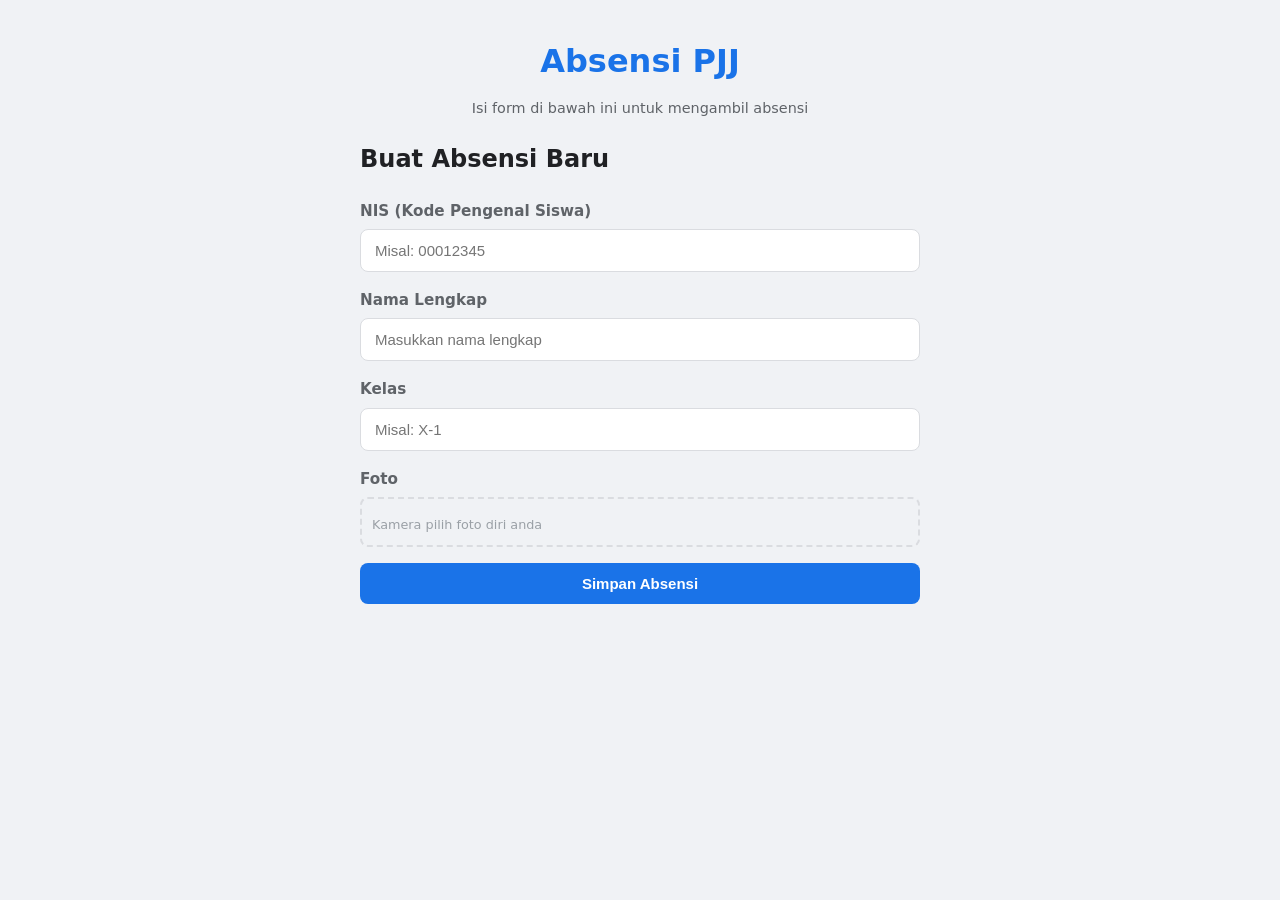
==== index.html @ 0a6ac99b "chore: hapus link Lihat Absensi dari index.html" ====
<!DOCTYPE html>
<html lang="id">
<head>
    <meta charset="UTF-8">
    <meta name="viewport" content="width=device-width, initial-scale=1.0">
    <title>Absensi PJJ</title>
    <link rel="stylesheet" href="style.css">
</head>
<body>
    <nav class="navbar">
    </nav>

    <div class="container">
        <h1>Absensi PJJ</h1>
        <p class="subtitle">Isi form di bawah ini untuk mengambil absensi</p>

        <!-- FORM TAB -->
        <div class="card active">
            <h2>Buat Absensi Baru</h2>
            <form id="attendanceForm" enctype="multipart/form-data">
                <div class="form-group">
                    <label for="nis">NIS (Kode Pengenal Siswa)</label>
                    <input type="text" id="nis" name="nis" placeholder="Misal: 00012345" required maxlength="12">
                </div>
                <div class="form-group">
                    <label for="nama">Nama Lengkap</label>
                    <input type="text" id="nama" name="nama" placeholder="Masukkan nama lengkap" required>
                </div>
                <div class="form-group">
                    <label for="kelas">Kelas</label>
                    <input type="text" id="kelas" name="kelas" placeholder="Misal: X-1" required>
                </div>
                <div class="form-group">
                    <label for="foto">Foto</label>
                    <div class="photo-upload-area">
                        <input type="file" id="foto" name="foto" accept="image/*" capture="environment" required>
                        <img id="preview" class="photo-preview hidden">
                        <p class="hint" id="photoHint">Kamera pilih foto diri anda</p>
                    </div>
                </div>

                <button type="submit" id="submitBtn" class="btn btn-primary">Simpan Absensi</button>
                <div id="messageArea"></div>
            </form>
        </div>
    </div>

    <script src="app.js"></script>
</body>
</html>
---- style.css ----
* {
    margin: 0;
    padding: 0;
    box-sizing: border-box;
}

body {
    font-family: 'Segoe UI', system-ui, sans-serif;
    background: #f0f2f5;
    color: #333;
    line-height: 1.6;
    min-height: 100vh;
}

.container {
    max-width: 600px;
    margin: 0 auto;
    padding: 20px;
}

h1 {
    text-align: center;
    color: #1a73e8;
    margin-bottom: 10px;
}

.subtitle {
    text-align: center;
    color: #5f6368;
    font-size: 0.9em;
    margin-bottom: 20px;
}

.card {
    display: none;
}

.card.active {
    display: block;
}

.card h2 {
    margin-bottom: 20px;
    color: #202124;
}

.form-group {
    margin-bottom: 16px;
}

.form-group label {
    display: block;
    margin-bottom: 6px;
    font-weight: 600;
    font-size: 0.95em;
    color: #5f6368;
}

.form-group input[type="text"],
.form-group input[type="number"] {
    width: 100%;
    padding: 12px 14px;
    border: 1px solid #dadce0;
    border-radius: 8px;
    font-size: 15px;
    transition: border-color 0.2s;
    background: #fff;
}

.form-group input:focus {
    outline: none;
    border-color: #1a73e8;
    box-shadow: 0 0 0 3px rgba(26, 115, 232, 0.1);
}

.photo-upload-area {
    position: relative;
    overflow: hidden;
    border: 2px dashed #dadce0;
    border-radius: 8px;
    padding: 10px;
    cursor: pointer;
    transition: border-color 0.2s;
}

.photo-upload-area:hover {
    border-color: #1a73e8;
}

.photo-upload-area input[type="file"] {
    position: absolute;
    opacity: 0;
    width: 100%;
    height: 100%;
    cursor: pointer;
}

.photo-preview {
    max-width: 100%;
    max-height: 200px;
    object-fit: cover;
    border-radius: 6px;
    display: block;
}

.photo-preview.hidden {
    display: none;
}

.hint {
    font-size: 0.8em;
    color: #9aa0a6;
    margin-top: 6px;
}

.btn {
    display: inline-block;
    width: 100%;
    padding: 12px 20px;
    border: none;
    border-radius: 8px;
    font-size: 15px;
    font-weight: 600;
    cursor: pointer;
    transition: background 0.2s, transform 0.1s;
}

.btn-primary {
    background: #1a73e8;
    color: #fff;
}

.btn-primary:hover {
    background: #1557b0;
}

.btn-primary:active {
    transform: scale(0.98);
}

.btn-secondary {
    background: #ea4335;
    color: #fff;
}

.btn-secondary:hover {
    background: #d33e2c;
}

.btn:disabled {
    opacity: 0.6;
    cursor: not-allowed;
}

#messageArea {
    margin-top: 16px;
    min-height: 24px;
}

.success {
    background: #e6f4ea;
    color: #137333;
    padding: 10px 14px;
    border-radius: 8px;
    font-weight: 500;
}

.error {
    background: #fce8e6;
    color: #c5221f;
    padding: 10px 14px;
    border-radius: 8px;
    font-weight: 500;
}

#collageGrid {
    margin-top: 20px;
    display: grid;
    grid-template-columns: repeat(auto-fill, minmax(150px, 1fr));
    gap: 10px;
}

.photo-item {
    position: relative;
    border-radius: 8px;
    overflow: hidden;
    aspect-ratio: 1;
    background: #eee;
    box-shadow: 0 1px 4px rgba(0, 0, 0, 0.1);
}

.photo-item img {
    width: 100%;
    height: 100%;
    object-fit: cover;
    display: block;
}

.photo-date {
    font-size: 0.75em;
    color: #5f6368;
    text-align: center;
    padding: 4px;
    background: rgba(255, 255, 255, 0.85);
}

#collageMessage {
    margin-top: 16px;
    min-height: 24px;
}

.navbar {
    display: flex;
    justify-content: center;
    gap: 8px;
    margin-bottom: 16px;
}

.navbar .btn {
    width: auto;
    min-width: 160px;
    padding: 10px 18px;
}

@media (max-width: 480px) {
    .navbar .btn {
        min-width: 120px;
        padding: 8px 12px;
    }

    .container {
        padding: 12px;
    }

    h1 {
        font-size: 1.3em;
    }
}
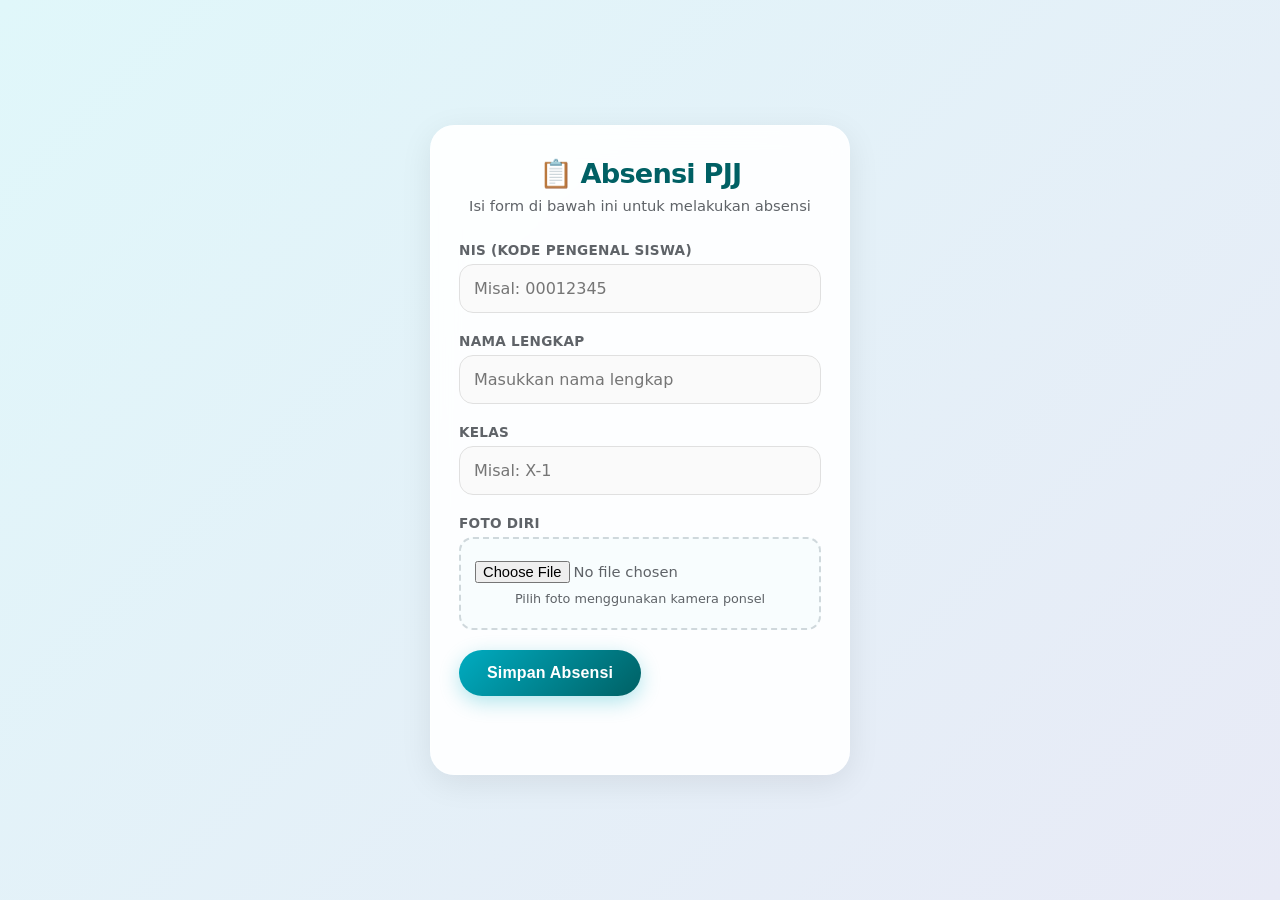
==== commit 7311fe6f: "feat: tampilan index modern, responsive, ringan mobile" ====
--- a/index.html
+++ b/index.html
@@ -7,16 +7,11 @@
     <link rel="stylesheet" href="style.css">
 </head>
 <body>
-    <nav class="navbar">
-    </nav>
+    <div class="container">
+        <div class="card active">
+            <h1>📋 Absensi PJJ</h1>
+            <p class="subtitle">Isi form di bawah ini untuk melakukan absensi</p>
 
-    <div class="container">
-        <h1>Absensi PJJ</h1>
-        <p class="subtitle">Isi form di bawah ini untuk mengambil absensi</p>
-
-        <!-- FORM TAB -->
-        <div class="card active">
-            <h2>Buat Absensi Baru</h2>
             <form id="attendanceForm" enctype="multipart/form-data">
                 <div class="form-group">
                     <label for="nis">NIS (Kode Pengenal Siswa)</label>
@@ -31,11 +26,11 @@
                     <input type="text" id="kelas" name="kelas" placeholder="Misal: X-1" required>
                 </div>
                 <div class="form-group">
-                    <label for="foto">Foto</label>
+                    <label for="foto">Foto Diri</label>
                     <div class="photo-upload-area">
                         <input type="file" id="foto" name="foto" accept="image/*" capture="environment" required>
                         <img id="preview" class="photo-preview hidden">
-                        <p class="hint" id="photoHint">Kamera pilih foto diri anda</p>
+                        <p class="hint" id="photoHint">Pilih foto menggunakan kamera ponsel</p>
                     </div>
                 </div>
 
--- a/style.css
+++ b/style.css
@@ -1,238 +1,193 @@
-* {
-    margin: 0;
-    padding: 0;
-    box-sizing: border-box;
+/* ============================================
+   Absensi PJJ — Modern Mobile-First Design
+   ============================================ */
+:root {
+  --bg: linear-gradient(135deg, #e0f7fa 0%, #e8eaf6 100%);
+  --surface: #ffffff;
+  --primary: #00acc1;
+  --primary-deep: #006064;
+  --text: #212121;
+  --text-secondary: #5f6368;
+  --shadow: 0 8px 32px rgba(0, 0, 0, 0.08);
+  --radius: 24px;
+  --radius-sm: 14px;
+  --font: 'Segoe UI', system-ui, -apple-system, sans-serif;
 }
 
+* { margin: 0; padding: 0; box-sizing: border-box; }
+
+html { scroll-behavior: smooth; }
+
 body {
-    font-family: 'Segoe UI', system-ui, sans-serif;
-    background: #f0f2f5;
-    color: #333;
-    line-height: 1.6;
-    min-height: 100vh;
+  font-family: var(--font);
+  background: var(--bg);
+  color: var(--text);
+  min-height: 100vh;
+  display: flex;
+  align-items: center;
+  justify-content: center;
+  padding: 16px;
+  -webkit-font-smoothing: antialiased;
+  -moz-osx-font-smoothing: grayscale;
 }
 
+/* Glass-card */
 .container {
-    max-width: 600px;
-    margin: 0 auto;
-    padding: 20px;
+  width: 100%;
+  max-width: 420px;
 }
 
-h1 {
-    text-align: center;
-    color: #1a73e8;
-    margin-bottom: 10px;
+.card {
+  background: rgba(255,255,255,0.92);
+  backdrop-filter: blur(14px) saturate(140%);
+  -webkit-backdrop-filter: blur(14px) saturate(140%);
+  border: 1px solid rgba(255,255,255,0.35);
+  border-radius: var(--radius);
+  box-shadow: var(--shadow);
+  padding: 32px 28px;
+  animation: fadeUp 0.6s ease-out;
+}
+
+@keyframes fadeUp {
+  from { opacity: 0; transform: translateY(20px); }
+  to   { opacity: 1; transform: translateY(0); }
+}
+
+.card h1 {
+  font-size: 1.7rem;
+  font-weight: 800;
+  letter-spacing: -0.03em;
+  text-align: center;
+  margin-bottom: 6px;
+  color: var(--primary-deep);
+  line-height: 1.2;
 }
 
 .subtitle {
-    text-align: center;
-    color: #5f6368;
-    font-size: 0.9em;
-    margin-bottom: 20px;
+  text-align: center;
+  color: var(--text-secondary);
+  font-size: 0.92rem;
+  margin-bottom: 28px;
+  font-weight: 500;
 }
 
-.card {
-    display: none;
+/* Inputs */
+.form-group { margin-bottom: 20px; }
+
+.form-group label {
+  display: block;
+  margin-bottom: 6px;
+  font-weight: 700;
+  font-size: 0.85rem;
+  color: var(--text-secondary);
+  letter-spacing: 0.02em;
+  text-transform: uppercase;
 }
 
-.card.active {
-    display: block;
+.form-group input[type="text"] {
+  width: 100%;
+  padding: 14px 14px;
+  border: 1.5px solid #e0e0e0;
+  border-radius: var(--radius-sm);
+  font-size: 1rem;
+  font-family: var(--font);
+  background: #fafafa;
+  color: var(--text);
+  transition: border-color 0.2s, box-shadow 0.2s, background 0.2s;
+  outline: none;
 }
 
-.card h2 {
-    margin-bottom: 20px;
-    color: #202124;
+.form-group input[type="text"]:focus {
+  border-color: var(--primary);
+  background: #fff;
+  box-shadow: 0 0 0 3px rgba(0,172,193,0.15);
 }
 
-.form-group {
-    margin-bottom: 16px;
-}
-
-.form-group label {
-    display: block;
-    margin-bottom: 6px;
-    font-weight: 600;
-    font-size: 0.95em;
-    color: #5f6368;
-}
-
-.form-group input[type="text"],
-.form-group input[type="number"] {
-    width: 100%;
-    padding: 12px 14px;
-    border: 1px solid #dadce0;
-    border-radius: 8px;
-    font-size: 15px;
-    transition: border-color 0.2s;
-    background: #fff;
-}
-
-.form-group input:focus {
-    outline: none;
-    border-color: #1a73e8;
-    box-shadow: 0 0 0 3px rgba(26, 115, 232, 0.1);
-}
-
+/* Photo upload */
 .photo-upload-area {
-    position: relative;
-    overflow: hidden;
-    border: 2px dashed #dadce0;
-    border-radius: 8px;
-    padding: 10px;
-    cursor: pointer;
-    transition: border-color 0.2s;
+  border: 2px dashed #cfd8dc;
+  border-radius: var(--radius-sm);
+  padding: 22px 14px;
+  text-align: center;
+  transition: border-color 0.2s, background 0.2s;
+  background: rgba(0,172,193,0.02);
 }
 
 .photo-upload-area:hover {
-    border-color: #1a73e8;
+  border-color: var(--primary);
+  background: rgba(0,172,193,0.06);
 }
 
 .photo-upload-area input[type="file"] {
-    position: absolute;
-    opacity: 0;
-    width: 100%;
-    height: 100%;
-    cursor: pointer;
+  display: block;
+  width: 100%;
+  font-family: var(--font);
+  font-size: 0.92rem;
+  color: var(--text-secondary);
+  cursor: pointer;
 }
 
 .photo-preview {
-    max-width: 100%;
-    max-height: 200px;
-    object-fit: cover;
-    border-radius: 6px;
-    display: block;
+  max-width: 100%;
+  max-height: 220px;
+  margin-top: 12px;
+  border-radius: var(--radius-sm);
+  object-fit: cover;
+  box-shadow: 0 4px 12px rgba(0,0,0,0.08);
 }
 
-.photo-preview.hidden {
-    display: none;
+.hidden { display: none; }
+
+.hint {
+  margin-top: 8px;
+  font-size: 0.8rem;
+  color: var(--text-secondary);
+  font-weight: 500;
 }
 
-.hint {
-    font-size: 0.8em;
-    color: #9aa0a6;
-    margin-top: 6px;
-}
-
+/* Button */
 .btn {
-    display: inline-block;
-    width: 100%;
-    padding: 12px 20px;
-    border: none;
-    border-radius: 8px;
-    font-size: 15px;
-    font-weight: 600;
-    cursor: pointer;
-    transition: background 0.2s, transform 0.1s;
+  display: inline-block;
+  padding: 14px 28px;
+  border-radius: 50px;
+  font-size: 1rem;
+  font-weight: 700;
+  text-decoration: none;
+  border: none;
+  cursor: pointer;
+  transition: transform 0.12s ease, box-shadow 0.2s ease, background 0.2s ease;
+  letter-spacing: 0.01em;
+  user-select: none;
 }
 
 .btn-primary {
-    background: #1a73e8;
-    color: #fff;
+  background: linear-gradient(135deg, var(--primary), var(--primary-deep));
+  color: #fff;
+  box-shadow: 0 6px 20px rgba(0,172,193,0.3);
 }
 
 .btn-primary:hover {
-    background: #1557b0;
+  transform: translateY(-2px);
+  box-shadow: 0 10px 28px rgba(0,172,193,0.42);
 }
 
-.btn-primary:active {
-    transform: scale(0.98);
+.btn-primary:active { transform: translateY(0); }
+
+/* Message area */
+#messageArea {
+  margin-top: 18px;
+  min-height: 28px;
+  font-size: 0.92rem;
+  font-weight: 600;
+  text-align: center;
 }
 
-.btn-secondary {
-    background: #ea4335;
-    color: #fff;
+#messageArea .success  { color: #2e7d32; }
+#messageArea .error    { color: #c62828; }
+
+/* Mobile adjustments */
+@media (max-width: 480px) {
+  body { padding: 12px; }
+  .card { padding: 24px 20px; border-radius: 20px; }
+  h1 { font-size: 1.5rem; }
 }
-
-.btn-secondary:hover {
-    background: #d33e2c;
-}
-
-.btn:disabled {
-    opacity: 0.6;
-    cursor: not-allowed;
-}
-
-#messageArea {
-    margin-top: 16px;
-    min-height: 24px;
-}
-
-.success {
-    background: #e6f4ea;
-    color: #137333;
-    padding: 10px 14px;
-    border-radius: 8px;
-    font-weight: 500;
-}
-
-.error {
-    background: #fce8e6;
-    color: #c5221f;
-    padding: 10px 14px;
-    border-radius: 8px;
-    font-weight: 500;
-}
-
-#collageGrid {
-    margin-top: 20px;
-    display: grid;
-    grid-template-columns: repeat(auto-fill, minmax(150px, 1fr));
-    gap: 10px;
-}
-
-.photo-item {
-    position: relative;
-    border-radius: 8px;
-    overflow: hidden;
-    aspect-ratio: 1;
-    background: #eee;
-    box-shadow: 0 1px 4px rgba(0, 0, 0, 0.1);
-}
-
-.photo-item img {
-    width: 100%;
-    height: 100%;
-    object-fit: cover;
-    display: block;
-}
-
-.photo-date {
-    font-size: 0.75em;
-    color: #5f6368;
-    text-align: center;
-    padding: 4px;
-    background: rgba(255, 255, 255, 0.85);
-}
-
-#collageMessage {
-    margin-top: 16px;
-    min-height: 24px;
-}
-
-.navbar {
-    display: flex;
-    justify-content: center;
-    gap: 8px;
-    margin-bottom: 16px;
-}
-
-.navbar .btn {
-    width: auto;
-    min-width: 160px;
-    padding: 10px 18px;
-}
-
-@media (max-width: 480px) {
-    .navbar .btn {
-        min-width: 120px;
-        padding: 8px 12px;
-    }
-
-    .container {
-        padding: 12px;
-    }
-
-    h1 {
-        font-size: 1.3em;
-    }
-}
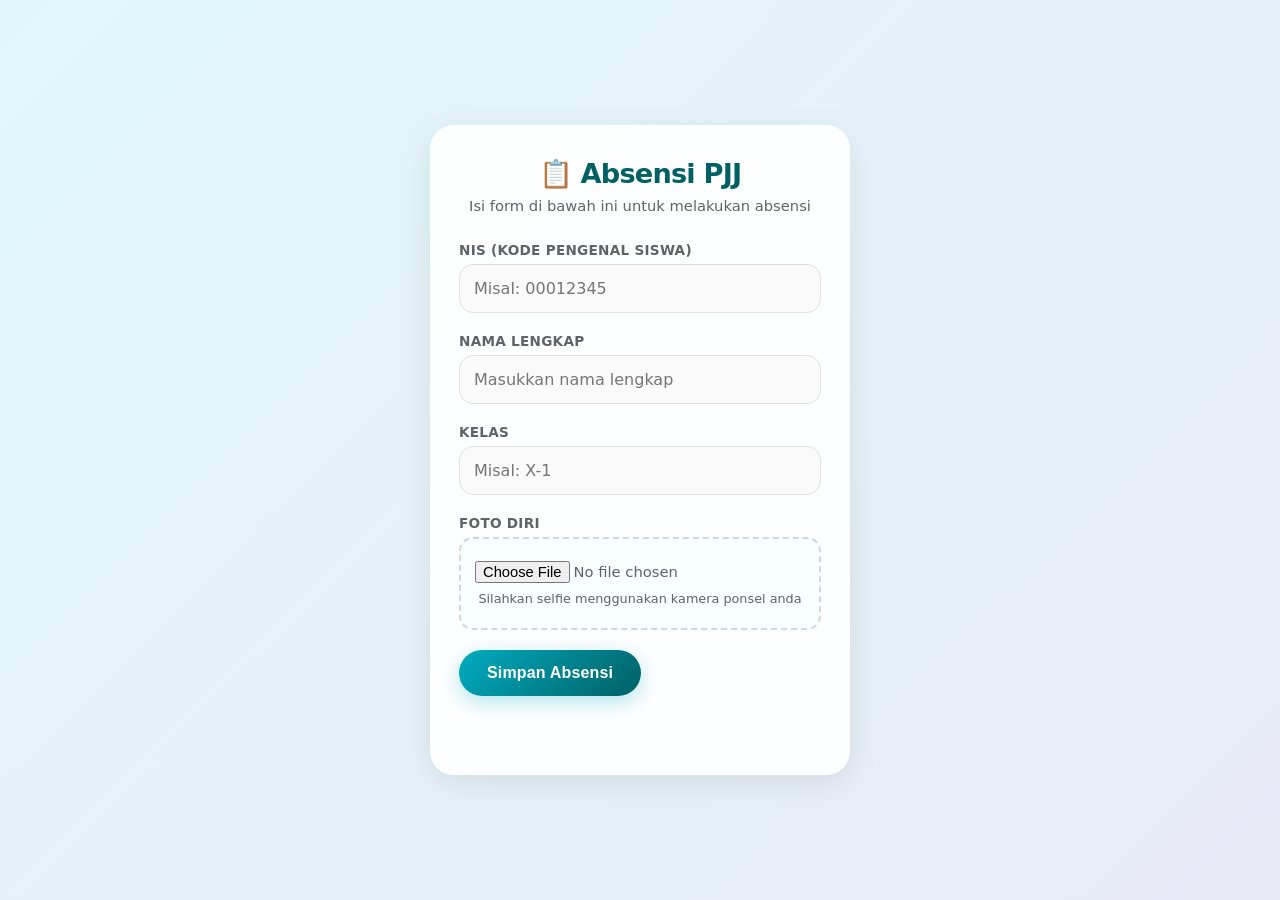
==== commit fdc0753a: "chore: ubah teks hint foto" ====
--- a/index.html
+++ b/index.html
@@ -30,7 +30,7 @@
                     <div class="photo-upload-area">
                         <input type="file" id="foto" name="foto" accept="image/*" capture="environment" required>
                         <img id="preview" class="photo-preview hidden">
-                        <p class="hint" id="photoHint">Pilih foto menggunakan kamera ponsel</p>
+                        <p class="hint" id="photoHint">Silahkan selfie menggunakan kamera ponsel anda</p>
                     </div>
                 </div>
 
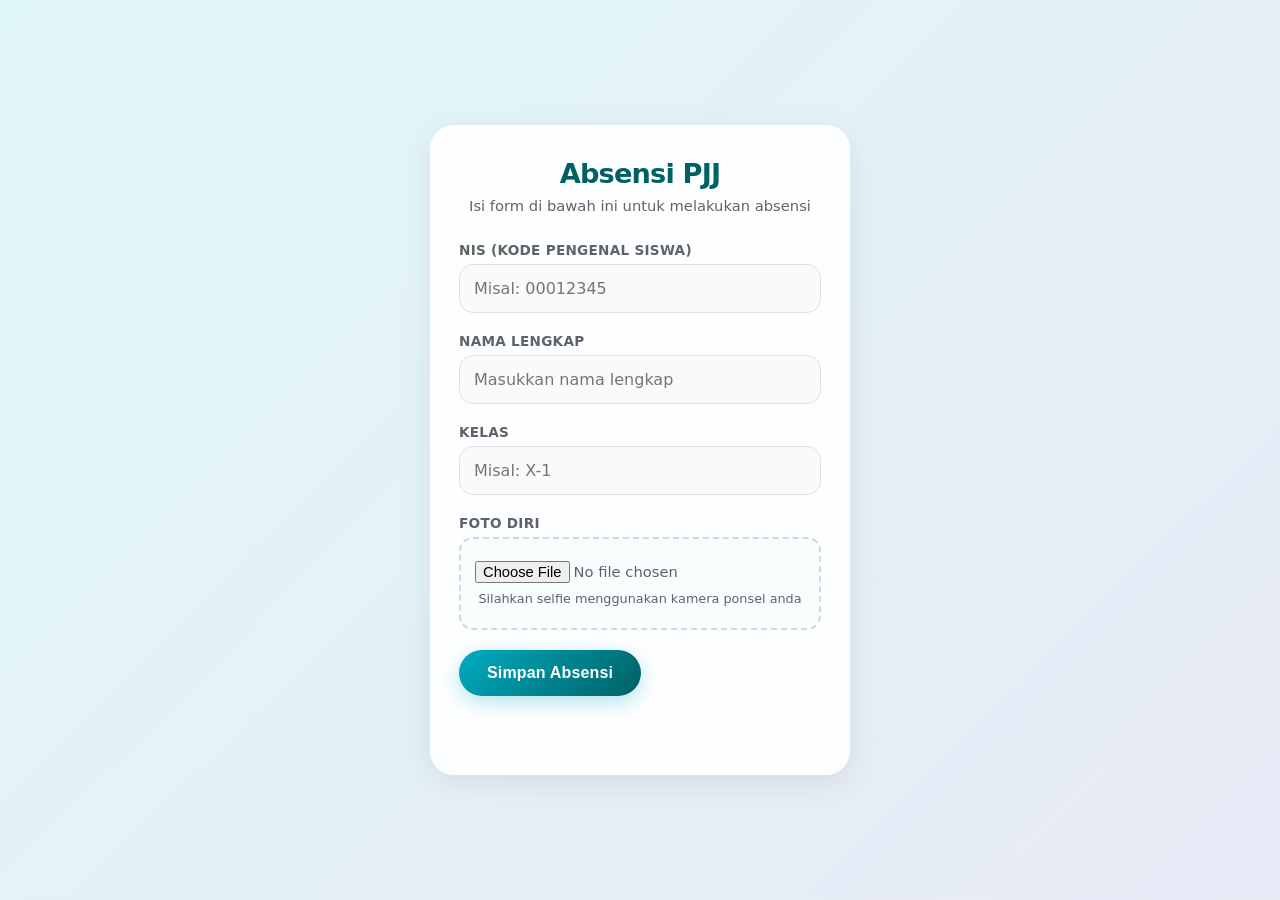
==== commit 0ee6cb64: "Remove emoji from heading in index.html" ====
--- a/index.html
+++ b/index.html
@@ -9,7 +9,7 @@
 <body>
     <div class="container">
         <div class="card active">
-            <h1>📋 Absensi PJJ</h1>
+            <h1>Absensi PJJ</h1>
             <p class="subtitle">Isi form di bawah ini untuk melakukan absensi</p>
 
             <form id="attendanceForm" enctype="multipart/form-data">
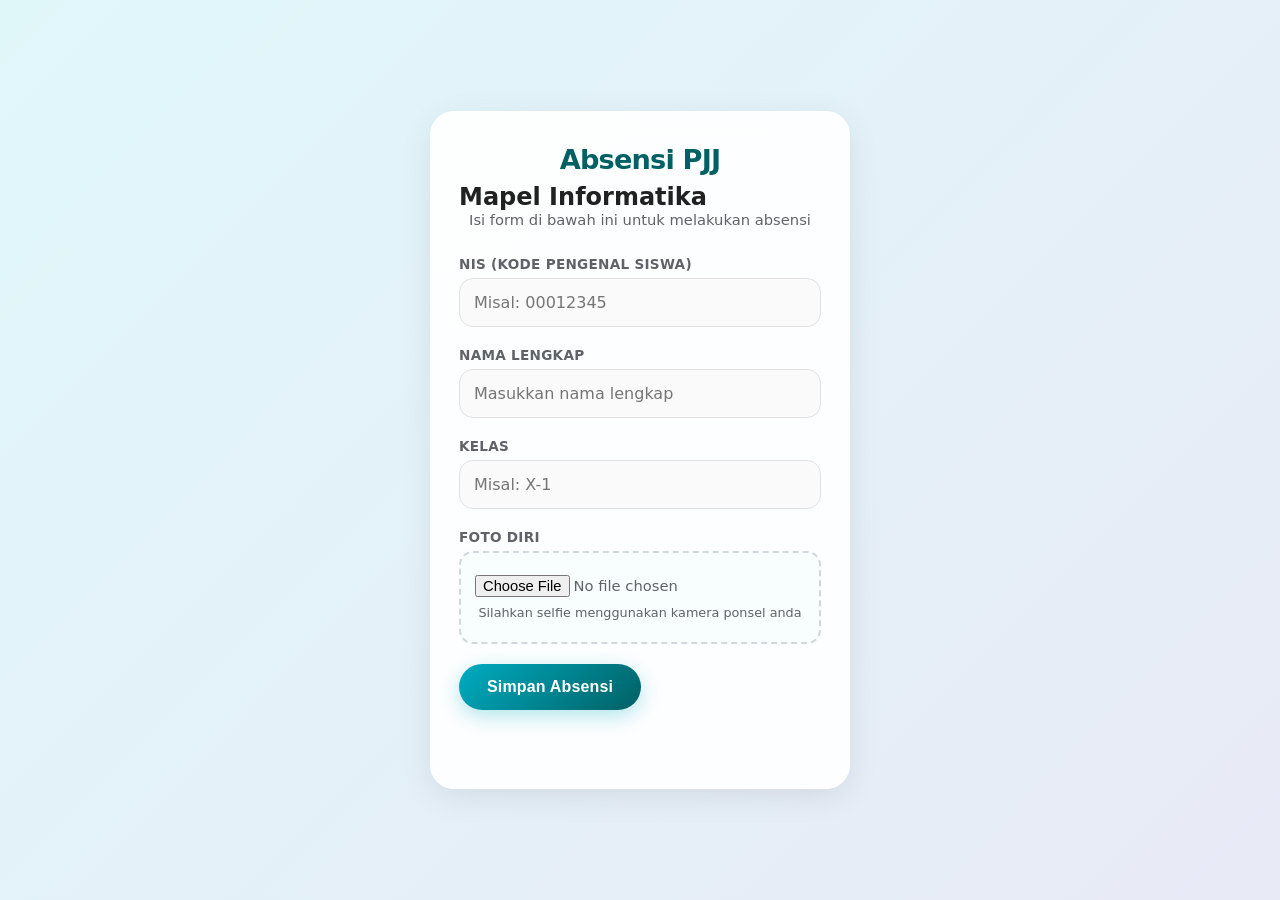
==== commit 3fb551d6: "Add subtitle for attendance form" ====
--- a/index.html
+++ b/index.html
@@ -10,6 +10,7 @@
     <div class="container">
         <div class="card active">
             <h1>Absensi PJJ</h1>
+            <h2>Mapel Informatika</h2>
             <p class="subtitle">Isi form di bawah ini untuk melakukan absensi</p>
 
             <form id="attendanceForm" enctype="multipart/form-data">
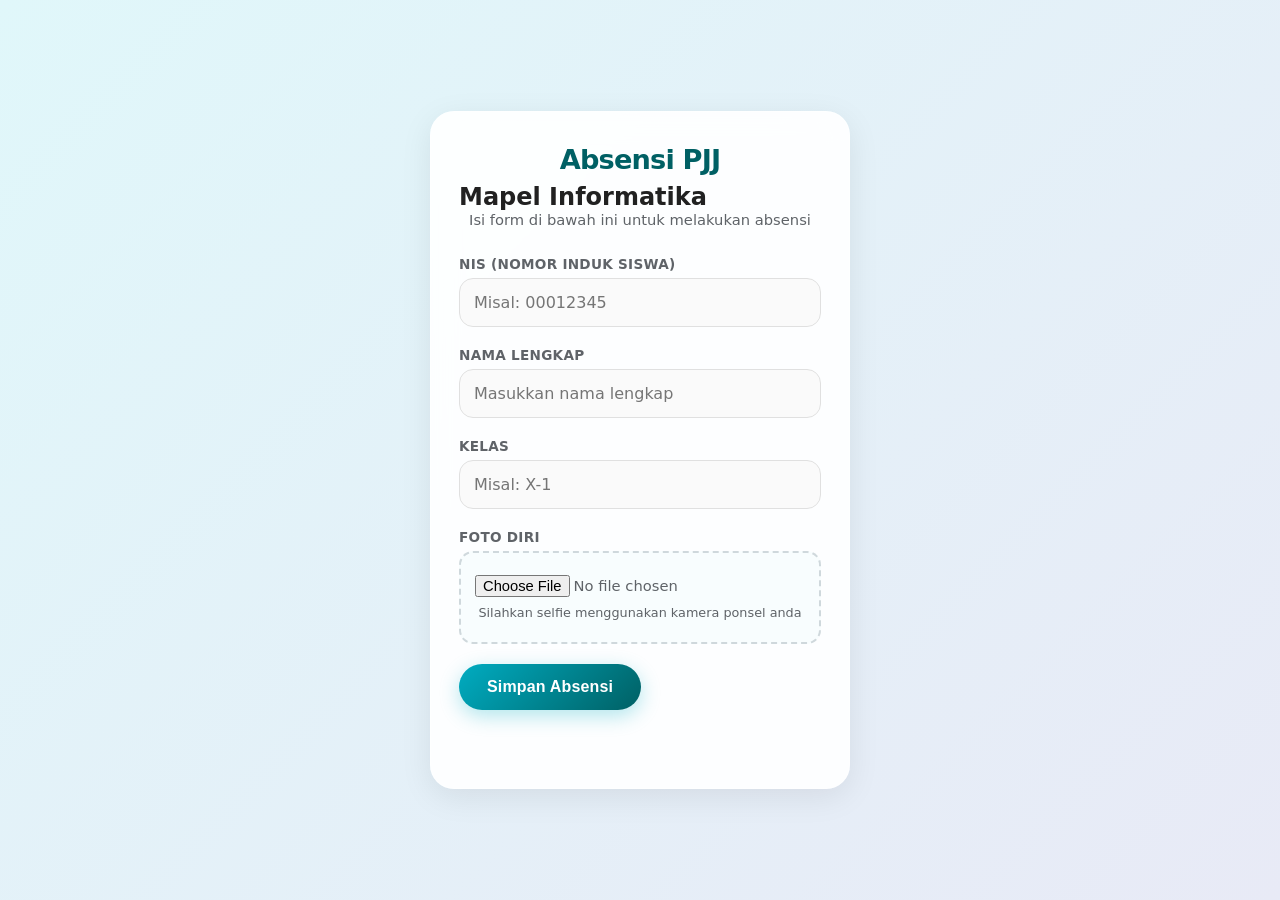
==== commit 0008c750: "Update label text for NIS in attendance form" ====
--- a/index.html
+++ b/index.html
@@ -15,7 +15,7 @@
 
             <form id="attendanceForm" enctype="multipart/form-data">
                 <div class="form-group">
-                    <label for="nis">NIS (Kode Pengenal Siswa)</label>
+                    <label for="nis">NIS (Nomor Induk Siswa)</label>
                     <input type="text" id="nis" name="nis" placeholder="Misal: 00012345" required maxlength="12">
                 </div>
                 <div class="form-group">
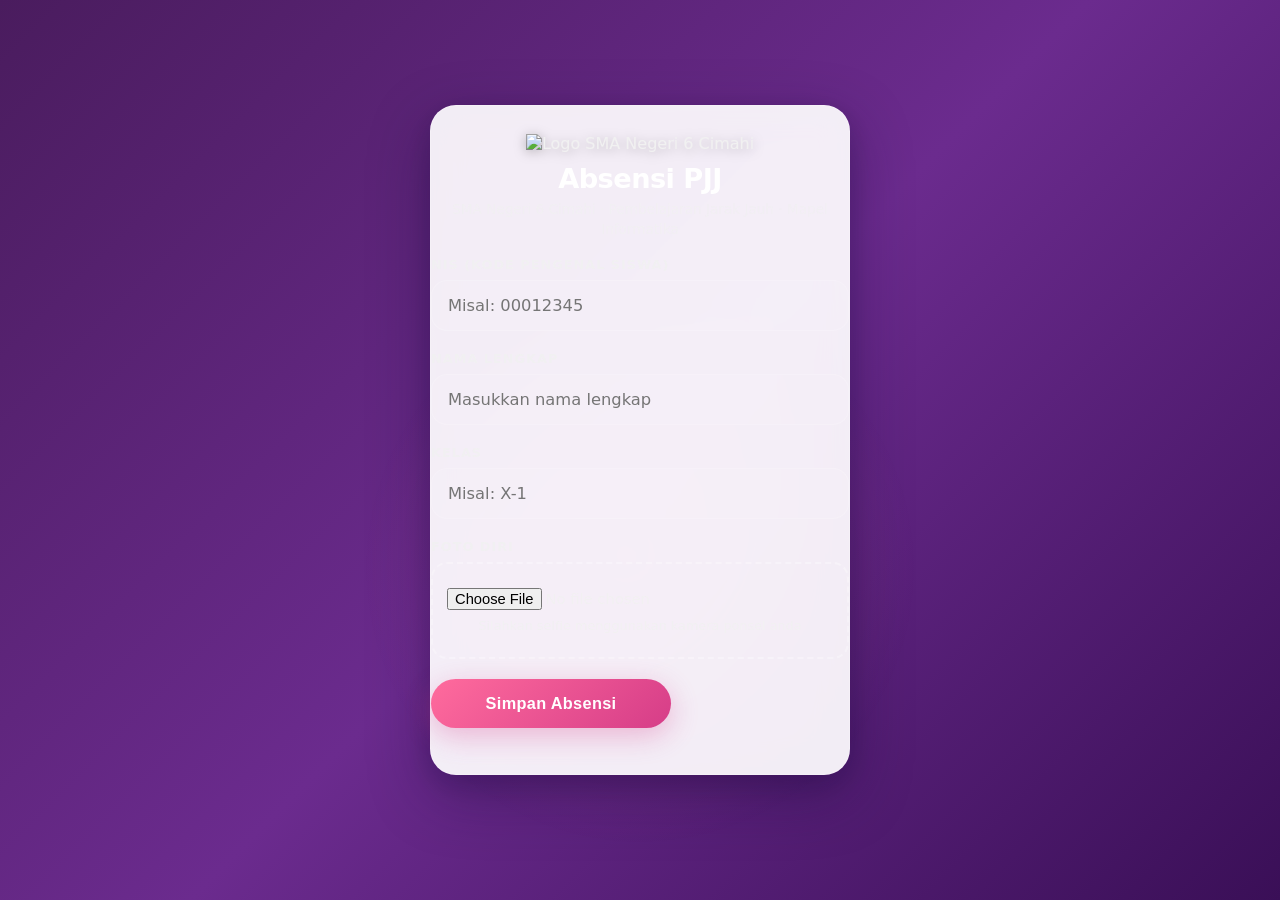
==== commit c54516b3: "fix: larikan konflik index.html, gabung logo & mapel informatika ke subtitle" ====
--- a/index.html
+++ b/index.html
@@ -1,46 +1,55 @@
 <!DOCTYPE html>
 <html lang="id">
 <head>
-    <meta charset="UTF-8">
-    <meta name="viewport" content="width=device-width, initial-scale=1.0">
-    <title>Absensi PJJ</title>
-    <link rel="stylesheet" href="style.css">
+  <meta charset="UTF-8">
+  <meta name="viewport" content="width=device-width, initial-scale=1.0">
+  <title>Absensi PJJ — SMA Negeri 6 Cimahi</title>
+  <link rel="stylesheet" href="style.css">
 </head>
 <body>
-    <div class="container">
-        <div class="card active">
-            <h1>Absensi PJJ</h1>
-            <h2>Mapel Informatika</h2>
-            <p class="subtitle">Isi form di bawah ini untuk melakukan absensi</p>
+  <main class="hero">
+    <div class="card">
+      <header class="card-header">
+        <img src="https://upload.wikimedia.org/wikipedia/id/c/c6/Logo_SMA_Negeri_6_CMH.png"
+             alt="Logo SMA Negeri 6 Cimahi"
+             class="logo"
+             loading="eager"
+             width="72" height="72" />
+        <h1>Absensi PJJ</h1>
+        <p class="subtitle">SMA Negeri 6 Cimahi &middot; Pembelajaran Jarak Jauh &middot; Mapel Informatika</p>
+      </header>
 
-            <form id="attendanceForm" enctype="multipart/form-data">
-                <div class="form-group">
-                    <label for="nis">NIS (Nomor Induk Siswa)</label>
-                    <input type="text" id="nis" name="nis" placeholder="Misal: 00012345" required maxlength="12">
-                </div>
-                <div class="form-group">
-                    <label for="nama">Nama Lengkap</label>
-                    <input type="text" id="nama" name="nama" placeholder="Masukkan nama lengkap" required>
-                </div>
-                <div class="form-group">
-                    <label for="kelas">Kelas</label>
-                    <input type="text" id="kelas" name="kelas" placeholder="Misal: X-1" required>
-                </div>
-                <div class="form-group">
-                    <label for="foto">Foto Diri</label>
-                    <div class="photo-upload-area">
-                        <input type="file" id="foto" name="foto" accept="image/*" capture="environment" required>
-                        <img id="preview" class="photo-preview hidden">
-                        <p class="hint" id="photoHint">Silahkan selfie menggunakan kamera ponsel anda</p>
-                    </div>
-                </div>
+      <form id="attendanceForm" enctype="multipart/form-data">
+        <div class="form-group">
+          <label for="nis">NIS (Kode Pengenal Siswa)</label>
+          <input type="text" id="nis" name="nis" placeholder="Misal: 00012345" required maxlength="12" autocomplete="off">
+        </div>
 
-                <button type="submit" id="submitBtn" class="btn btn-primary">Simpan Absensi</button>
-                <div id="messageArea"></div>
-            </form>
+        <div class="form-group">
+          <label for="nama">Nama Lengkap</label>
+          <input type="text" id="nama" name="nama" placeholder="Masukkan nama lengkap" required autocomplete="name">
         </div>
+
+        <div class="form-group">
+          <label for="kelas">Kelas</label>
+          <input type="text" id="kelas" name="kelas" placeholder="Misal: X-1" required>
+        </div>
+
+        <div class="form-group">
+          <label for="foto">Foto Diri</label>
+          <div class="photo-upload-area">
+            <input type="file" id="foto" name="foto" accept="image/*" capture="environment" required>
+            <img id="preview" class="photo-preview hidden" alt="Preview foto">
+            <p class="hint" id="photoHint">Silahkan selfie menggunakan kamera ponsel anda</p>
+          </div>
+        </div>
+
+        <button type="submit" id="submitBtn" class="btn btn-primary">Simpan Absensi</button>
+        <div id="messageArea" aria-live="polite"></div>
+      </form>
     </div>
+  </main>
 
-    <script src="app.js"></script>
+  <script src="app.js"></script>
 </body>
 </html>
--- a/style.css
+++ b/style.css
@@ -1,17 +1,26 @@
 /* ============================================
-   Absensi PJJ — Modern Mobile-First Design
+   Absensi PJJ — Dark Purple Gradient Theme
    ============================================ */
 :root {
-  --bg: linear-gradient(135deg, #e0f7fa 0%, #e8eaf6 100%);
-  --surface: #ffffff;
-  --primary: #00acc1;
-  --primary-deep: #006064;
-  --text: #212121;
-  --text-secondary: #5f6368;
-  --shadow: 0 8px 32px rgba(0, 0, 0, 0.08);
-  --radius: 24px;
-  --radius-sm: 14px;
-  --font: 'Segoe UI', system-ui, -apple-system, sans-serif;
+  --bg-start: #4a1c5e;
+  --bg-mid:    #6b2b8e;
+  --bg-end:    #3a0f57;
+  --surface:   rgba(255, 255, 255, 0.96);
+  --surface-deep: rgba(255, 255, 255, 0.92);
+  --primary:    #ff6b9d;
+  --primary-deep: #d63d88;
+  --primary-soft: rgba(255, 107, 157, 0.18);
+  --text:        #f1f1f1;
+  --text-mute:   rgba(241, 241, 241, 0.62);
+  --text-dim:    rgba(241, 241, 241, 0.85);
+  --text-ghost:  rgba(241, 241, 241, 0.48);
+  --border:      rgba(255, 255, 255, 0.18);
+  --shadow-card: 0 20px 60px rgba(30, 10, 60, 0.38),
+                 0 8px 24px rgba(30, 10, 60, 0.18);
+  --shadow-btn:  0 8px 28px rgba(214, 61, 136, 0.32);
+  --radius:      26px;
+  --radius-sm:   16px;
+  --font:        'Segoe UI', system-ui, -apple-system, sans-serif;
 }
 
 * { margin: 0; padding: 0; box-sizing: border-box; }
@@ -20,102 +29,127 @@
 
 body {
   font-family: var(--font);
-  background: var(--bg);
-  color: var(--text);
   min-height: 100vh;
   display: flex;
   align-items: center;
   justify-content: center;
-  padding: 16px;
+  padding: 20px 16px 40px;
+  background: linear-gradient(135deg, var(--bg-start) 0%, var(--bg-mid) 50%, var(--bg-end) 100%);
+  background-attachment: fixed;
+  color: var(--text);
+  overflow-x: hidden;
   -webkit-font-smoothing: antialiased;
   -moz-osx-font-smoothing: grayscale;
 }
 
-/* Glass-card */
-.container {
+/* subtle radial glow behind card */
+body::before {
+  content: "";
+  position: fixed;
+  top: 32%; left: 50%;
+  transform: translateX(-50%);
+  width: 560px; height: 560px;
+  background: radial-gradient(circle, rgba(255, 107, 157, 0.16) 0%, transparent 70%);
+  pointer-events: none;
+  z-index: 0;
+}
+
+.hero {
   width: 100%;
   max-width: 420px;
+  position: relative;
+  z-index: 1;
 }
 
 .card {
-  background: rgba(255,255,255,0.92);
-  backdrop-filter: blur(14px) saturate(140%);
-  -webkit-backdrop-filter: blur(14px) saturate(140%);
-  border: 1px solid rgba(255,255,255,0.35);
+  background: var(--surface-deep);
+  backdrop-filter: blur(16px) saturate(1.2);
+  -webkit-backdrop-filter: blur(16px) saturate(1.2);
+  border: 1px solid var(--border);
   border-radius: var(--radius);
-  box-shadow: var(--shadow);
-  padding: 32px 28px;
-  animation: fadeUp 0.6s ease-out;
+  box-shadow: var(--shadow-card);
+  animation: fadeUp 0.55s cubic-bezier(0.22, 1, 0.36, 1);
 }
 
 @keyframes fadeUp {
-  from { opacity: 0; transform: translateY(20px); }
-  to   { opacity: 1; transform: translateY(0); }
-}
-
-.card h1 {
+  from { opacity: 0; transform: translateY(28px) scale(0.97); }
+  to   { opacity: 1; transform: translateY(0) scale(1); }
+}
+
+/* ---- Header / Logo ---- */
+.card-header {
+  text-align: center;
+  padding: 28px 20px 18px;
+}
+
+.logo {
+  width: 72px; height: 72px;
+  object-fit: contain;
+  filter: drop-shadow(0 2px 6px rgba(0,0,0,0.25));
+  margin-bottom: 10px;
+}
+
+.card-header h1 {
   font-size: 1.7rem;
   font-weight: 800;
-  letter-spacing: -0.03em;
-  text-align: center;
-  margin-bottom: 6px;
-  color: var(--primary-deep);
-  line-height: 1.2;
+  letter-spacing: -0.02em;
+  margin-bottom: 4px;
+  color: #fff;
 }
 
 .subtitle {
-  text-align: center;
-  color: var(--text-secondary);
-  font-size: 0.92rem;
-  margin-bottom: 28px;
+  margin: 6px 0 0;
+  font-size: 0.85rem;
+  color: var(--text-mute);
   font-weight: 500;
-}
-
-/* Inputs */
+  line-height: 1.45;
+}
+
+/* ---- Form ---- */
 .form-group { margin-bottom: 20px; }
 
 .form-group label {
   display: block;
-  margin-bottom: 6px;
+  margin-bottom: 8px;
   font-weight: 700;
-  font-size: 0.85rem;
-  color: var(--text-secondary);
-  letter-spacing: 0.02em;
+  font-size: 0.8rem;
   text-transform: uppercase;
+  letter-spacing: 0.08em;
+  color: var(--text-dim);
 }
 
 .form-group input[type="text"] {
   width: 100%;
-  padding: 14px 14px;
-  border: 1.5px solid #e0e0e0;
+  padding: 15px 16px;
+  border: 1.5px solid rgba(255, 255, 255, 0.14);
   border-radius: var(--radius-sm);
-  font-size: 1rem;
+  font-size: 1.02rem;
   font-family: var(--font);
-  background: #fafafa;
   color: var(--text);
-  transition: border-color 0.2s, box-shadow 0.2s, background 0.2s;
+  background: rgba(255, 255, 255, 0.08);
+  transition: border-color .22s ease, box-shadow .22s ease, background .22s ease;
   outline: none;
 }
 
 .form-group input[type="text"]:focus {
   border-color: var(--primary);
-  background: #fff;
-  box-shadow: 0 0 0 3px rgba(0,172,193,0.15);
-}
-
-/* Photo upload */
+  background: rgba(255, 255, 255, 0.14);
+  box-shadow: 0 0 0 4px var(--primary-soft);
+}
+
+/* ---- Photo upload ---- */
 .photo-upload-area {
-  border: 2px dashed #cfd8dc;
+  border: 2px dashed rgba(255, 255, 255, 0.28);
   border-radius: var(--radius-sm);
-  padding: 22px 14px;
+  padding: 24px 14px;
   text-align: center;
-  transition: border-color 0.2s, background 0.2s;
-  background: rgba(0,172,193,0.02);
+  transition: border-color .22s, background .22s, border-style .22s;
+  background: rgba(255, 255, 255, 0.04);
 }
 
 .photo-upload-area:hover {
   border-color: var(--primary);
-  background: rgba(0,172,193,0.06);
+  background: var(--primary-soft);
 }
 
 .photo-upload-area input[type="file"] {
@@ -123,57 +157,55 @@
   width: 100%;
   font-family: var(--font);
   font-size: 0.92rem;
-  color: var(--text-secondary);
+  color: var(--text-dim);
   cursor: pointer;
+  margin-bottom: 4px;
 }
 
 .photo-preview {
   max-width: 100%;
-  max-height: 220px;
-  margin-top: 12px;
+  max-height: 240px;
   border-radius: var(--radius-sm);
   object-fit: cover;
-  box-shadow: 0 4px 12px rgba(0,0,0,0.08);
-}
-
-.hidden { display: none; }
+  box-shadow: 0 4px 16px rgba(214, 61, 136, 0.25);
+}
 
 .hint {
   margin-top: 8px;
   font-size: 0.8rem;
-  color: var(--text-secondary);
+  color: var(--text-dim);
   font-weight: 500;
 }
 
-/* Button */
+.hidden { display: none !important; }
+
+/* ---- Button ---- */
 .btn {
   display: inline-block;
-  padding: 14px 28px;
+  width: 100%;
+  max-width: 240px;
+  padding: 15px 24px;
   border-radius: 50px;
-  font-size: 1rem;
+  font-size: 1.02rem;
   font-weight: 700;
-  text-decoration: none;
   border: none;
   cursor: pointer;
-  transition: transform 0.12s ease, box-shadow 0.2s ease, background 0.2s ease;
-  letter-spacing: 0.01em;
+  transition: transform .12s ease, box-shadow .25s ease, filter .25s ease;
+  letter-spacing: 0.02em;
   user-select: none;
-}
-
-.btn-primary {
   background: linear-gradient(135deg, var(--primary), var(--primary-deep));
   color: #fff;
-  box-shadow: 0 6px 20px rgba(0,172,193,0.3);
-}
-
-.btn-primary:hover {
+  box-shadow: var(--shadow-btn);
+}
+
+.btn:hover {
   transform: translateY(-2px);
-  box-shadow: 0 10px 28px rgba(0,172,193,0.42);
-}
-
-.btn-primary:active { transform: translateY(0); }
-
-/* Message area */
+  box-shadow: 0 12px 32px rgba(214, 61, 136, 0.44);
+}
+
+.btn:active { transform: scale(0.98); }
+
+/* ---- Message ---- */
 #messageArea {
   margin-top: 18px;
   min-height: 28px;
@@ -182,12 +214,13 @@
   text-align: center;
 }
 
-#messageArea .success  { color: #2e7d32; }
-#messageArea .error    { color: #c62828; }
-
-/* Mobile adjustments */
+#messageArea .success  { color: #a5e6a1; }
+#messageArea .error    { color: #ef6c6c; }
+
+/* ---- Responsive ---- */
 @media (max-width: 480px) {
-  body { padding: 12px; }
-  .card { padding: 24px 20px; border-radius: 20px; }
-  h1 { font-size: 1.5rem; }
-}
+  body { padding: 14px 12px 36px; background-attachment: scroll; }
+  .card { border-radius: 22px; padding: 26px 20px 22px; }
+  .card-header h1 { font-size: 1.45rem; }
+  h1 { font-size: 1.45rem; }
+}
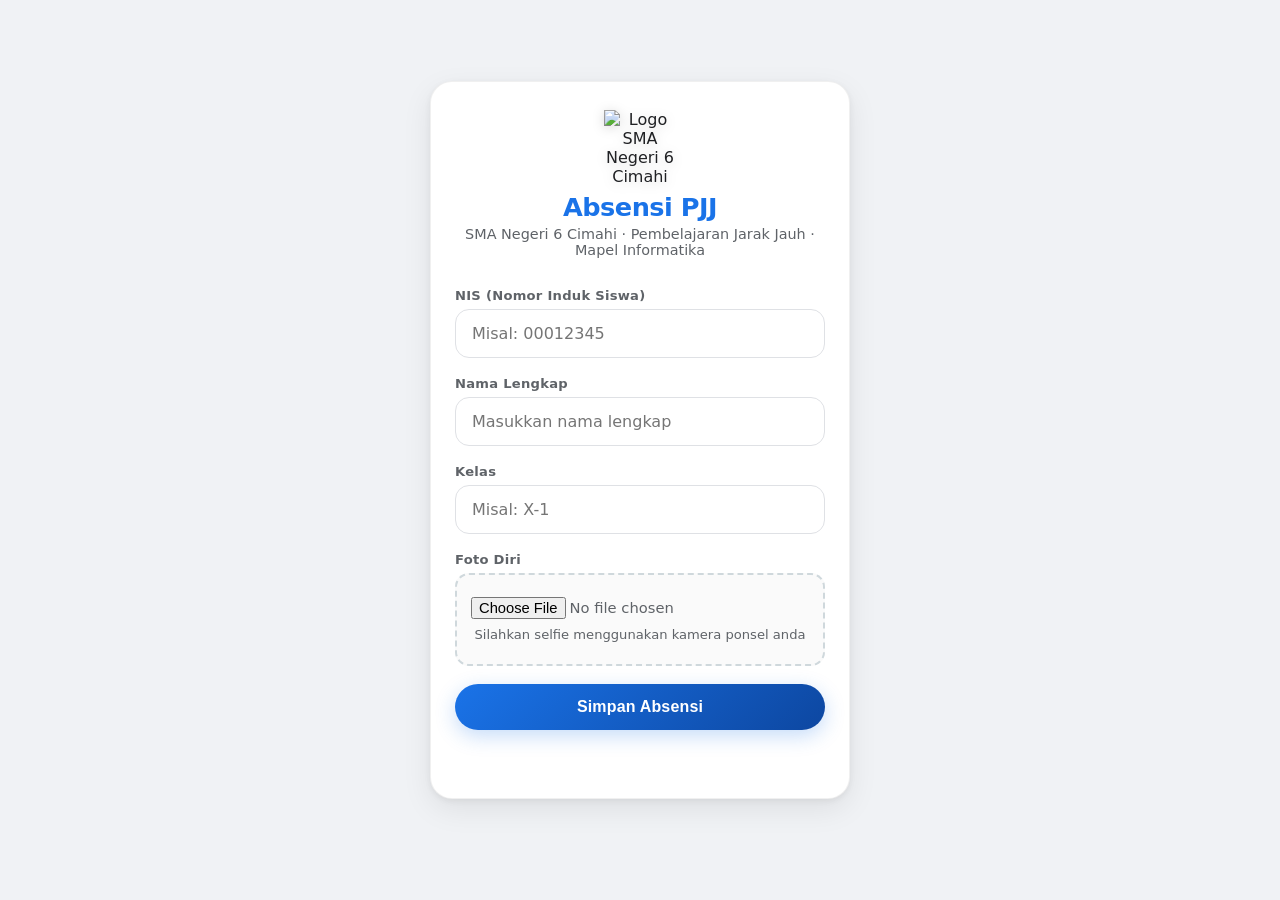
==== commit cf5e843a: "Update index.html" ====
--- a/index.html
+++ b/index.html
@@ -21,7 +21,7 @@
 
       <form id="attendanceForm" enctype="multipart/form-data">
         <div class="form-group">
-          <label for="nis">NIS (Kode Pengenal Siswa)</label>
+          <label for="nis">NIS (Nomor Induk Siswa)</label>
           <input type="text" id="nis" name="nis" placeholder="Misal: 00012345" required maxlength="12" autocomplete="off">
         </div>
 
--- a/style.css
+++ b/style.css
@@ -1,26 +1,19 @@
 /* ============================================
-   Absensi PJJ — Dark Purple Gradient Theme
+   Absensi PJJ — Light Clean Responsive
    ============================================ */
 :root {
-  --bg-start: #4a1c5e;
-  --bg-mid:    #6b2b8e;
-  --bg-end:    #3a0f57;
-  --surface:   rgba(255, 255, 255, 0.96);
-  --surface-deep: rgba(255, 255, 255, 0.92);
-  --primary:    #ff6b9d;
-  --primary-deep: #d63d88;
-  --primary-soft: rgba(255, 107, 157, 0.18);
-  --text:        #f1f1f1;
-  --text-mute:   rgba(241, 241, 241, 0.62);
-  --text-dim:    rgba(241, 241, 241, 0.85);
-  --text-ghost:  rgba(241, 241, 241, 0.48);
-  --border:      rgba(255, 255, 255, 0.18);
-  --shadow-card: 0 20px 60px rgba(30, 10, 60, 0.38),
-                 0 8px 24px rgba(30, 10, 60, 0.18);
-  --shadow-btn:  0 8px 28px rgba(214, 61, 136, 0.32);
-  --radius:      26px;
-  --radius-sm:   16px;
-  --font:        'Segoe UI', system-ui, -apple-system, sans-serif;
+  --surface:   #ffffff;
+  --primary:   #1a73e8;
+  --primary-deep: #0d47a1;
+  --primary-soft: rgba(26, 115, 232, 0.12);
+  --text:      #202124;
+  --text-secondary: #5f6368;
+  --bg:        #f0f2f5;
+  --shadow-card: 0 10px 30px rgba(0,0,0,0.08), 0 2px 6px rgba(0,0,0,0.06);
+  --shadow-btn:  0 6px 20px rgba(26,115,232,0.25);
+  --radius: 22px;
+  --radius-sm: 14px;
+  --font: 'Segoe UI', system-ui, -apple-system, sans-serif;
 }
 
 * { margin: 0; padding: 0; box-sizing: border-box; }
@@ -34,24 +27,9 @@
   align-items: center;
   justify-content: center;
   padding: 20px 16px 40px;
-  background: linear-gradient(135deg, var(--bg-start) 0%, var(--bg-mid) 50%, var(--bg-end) 100%);
-  background-attachment: fixed;
+  background: var(--bg);
   color: var(--text);
-  overflow-x: hidden;
   -webkit-font-smoothing: antialiased;
-  -moz-osx-font-smoothing: grayscale;
-}
-
-/* subtle radial glow behind card */
-body::before {
-  content: "";
-  position: fixed;
-  top: 32%; left: 50%;
-  transform: translateX(-50%);
-  width: 560px; height: 560px;
-  background: radial-gradient(circle, rgba(255, 107, 157, 0.16) 0%, transparent 70%);
-  pointer-events: none;
-  z-index: 0;
 }
 
 .hero {
@@ -62,94 +40,93 @@
 }
 
 .card {
-  background: var(--surface-deep);
-  backdrop-filter: blur(16px) saturate(1.2);
-  -webkit-backdrop-filter: blur(16px) saturate(1.2);
-  border: 1px solid var(--border);
+  background: var(--surface);
+  border: 1px solid rgba(0,0,0,0.06);
   border-radius: var(--radius);
   box-shadow: var(--shadow-card);
-  animation: fadeUp 0.55s cubic-bezier(0.22, 1, 0.36, 1);
+  padding: 28px 24px 24px;
+  animation: fadeUp 0.55s ease-out;
 }
 
 @keyframes fadeUp {
-  from { opacity: 0; transform: translateY(28px) scale(0.97); }
+  from { opacity: 0; transform: translateY(20px) scale(0.98); }
   to   { opacity: 1; transform: translateY(0) scale(1); }
 }
 
 /* ---- Header / Logo ---- */
 .card-header {
   text-align: center;
-  padding: 28px 20px 18px;
+  padding-bottom: 8px;
 }
 
 .logo {
   width: 72px; height: 72px;
   object-fit: contain;
-  filter: drop-shadow(0 2px 6px rgba(0,0,0,0.25));
-  margin-bottom: 10px;
+  display: block;
+  margin: 0 auto 10px;
+  filter: drop-shadow(0 2px 6px rgba(0,0,0,0.15));
 }
 
 .card-header h1 {
-  font-size: 1.7rem;
+  font-size: 1.6rem;
   font-weight: 800;
   letter-spacing: -0.02em;
+  color: #1a73e8;
   margin-bottom: 4px;
-  color: #fff;
+  text-align: center;
 }
 
 .subtitle {
-  margin: 6px 0 0;
-  font-size: 0.85rem;
-  color: var(--text-mute);
+  font-size: 0.9rem;
+  color: var(--text-secondary);
+  text-align: center;
   font-weight: 500;
-  line-height: 1.45;
+  margin-bottom: 22px;
 }
 
 /* ---- Form ---- */
-.form-group { margin-bottom: 20px; }
+.form-group { margin-bottom: 18px; }
 
 .form-group label {
   display: block;
-  margin-bottom: 8px;
+  margin-bottom: 6px;
   font-weight: 700;
-  font-size: 0.8rem;
-  text-transform: uppercase;
-  letter-spacing: 0.08em;
-  color: var(--text-dim);
+  font-size: 0.82rem;
+  color: var(--text-secondary);
+  letter-spacing: 0.02em;
 }
 
 .form-group input[type="text"] {
   width: 100%;
-  padding: 15px 16px;
-  border: 1.5px solid rgba(255, 255, 255, 0.14);
+  padding: 14px 16px;
+  border: 1.5px solid #dfe1e5;
   border-radius: var(--radius-sm);
-  font-size: 1.02rem;
+  font-size: 1rem;
   font-family: var(--font);
   color: var(--text);
-  background: rgba(255, 255, 255, 0.08);
-  transition: border-color .22s ease, box-shadow .22s ease, background .22s ease;
+  background: #fff;
   outline: none;
+  transition: border-color .2s ease, box-shadow .2s ease;
 }
 
 .form-group input[type="text"]:focus {
   border-color: var(--primary);
-  background: rgba(255, 255, 255, 0.14);
-  box-shadow: 0 0 0 4px var(--primary-soft);
+  box-shadow: 0 0 0 3px var(--primary-soft);
 }
 
 /* ---- Photo upload ---- */
 .photo-upload-area {
-  border: 2px dashed rgba(255, 255, 255, 0.28);
+  border: 2px dashed #cfd8dc;
   border-radius: var(--radius-sm);
-  padding: 24px 14px;
-  text-align: center;
-  transition: border-color .22s, background .22s, border-style .22s;
-  background: rgba(255, 255, 255, 0.04);
+  padding: 22px 14px;
+  text-align: center;
+  transition: border-color .22s, background .22s;
+  background: #fafafa;
 }
 
 .photo-upload-area:hover {
   border-color: var(--primary);
-  background: var(--primary-soft);
+  background: #f5f8ff;
 }
 
 .photo-upload-area input[type="file"] {
@@ -157,41 +134,40 @@
   width: 100%;
   font-family: var(--font);
   font-size: 0.92rem;
-  color: var(--text-dim);
+  color: var(--text-secondary);
   cursor: pointer;
-  margin-bottom: 4px;
 }
 
 .photo-preview {
   max-width: 100%;
-  max-height: 240px;
+  max-height: 220px;
+  margin-top: 10px;
   border-radius: var(--radius-sm);
   object-fit: cover;
-  box-shadow: 0 4px 16px rgba(214, 61, 136, 0.25);
-}
+  box-shadow: 0 4px 12px rgba(0,0,0,0.08);
+}
+
+.hidden { display: none !important; }
 
 .hint {
   margin-top: 8px;
-  font-size: 0.8rem;
-  color: var(--text-dim);
+  font-size: 0.82rem;
+  color: var(--text-secondary);
   font-weight: 500;
 }
-
-.hidden { display: none !important; }
 
 /* ---- Button ---- */
 .btn {
   display: inline-block;
   width: 100%;
-  max-width: 240px;
-  padding: 15px 24px;
+  padding: 14px 24px;
   border-radius: 50px;
-  font-size: 1.02rem;
+  font-size: 1rem;
   font-weight: 700;
   border: none;
   cursor: pointer;
-  transition: transform .12s ease, box-shadow .25s ease, filter .25s ease;
-  letter-spacing: 0.02em;
+  transition: transform .12s ease, box-shadow .2s ease;
+  letter-spacing: 0.01em;
   user-select: none;
   background: linear-gradient(135deg, var(--primary), var(--primary-deep));
   color: #fff;
@@ -200,27 +176,25 @@
 
 .btn:hover {
   transform: translateY(-2px);
-  box-shadow: 0 12px 32px rgba(214, 61, 136, 0.44);
-}
-
-.btn:active { transform: scale(0.98); }
+  box-shadow: 0 8px 24px rgba(26,115,232,0.3);
+}
+
+.btn:active { transform: translateY(0); }
 
 /* ---- Message ---- */
 #messageArea {
-  margin-top: 18px;
+  margin-top: 16px;
   min-height: 28px;
   font-size: 0.92rem;
   font-weight: 600;
   text-align: center;
 }
 
-#messageArea .success  { color: #a5e6a1; }
-#messageArea .error    { color: #ef6c6c; }
+#messageArea .success  { color: #2e7d32; }
+#messageArea .error    { color: #c62828; }
 
 /* ---- Responsive ---- */
 @media (max-width: 480px) {
-  body { padding: 14px 12px 36px; background-attachment: scroll; }
-  .card { border-radius: 22px; padding: 26px 20px 22px; }
-  .card-header h1 { font-size: 1.45rem; }
-  h1 { font-size: 1.45rem; }
-}
+  body { padding: 14px 12px 36px; }
+  .card { padding: 22px 18px 20px; border-radius: 20px; }
+}
